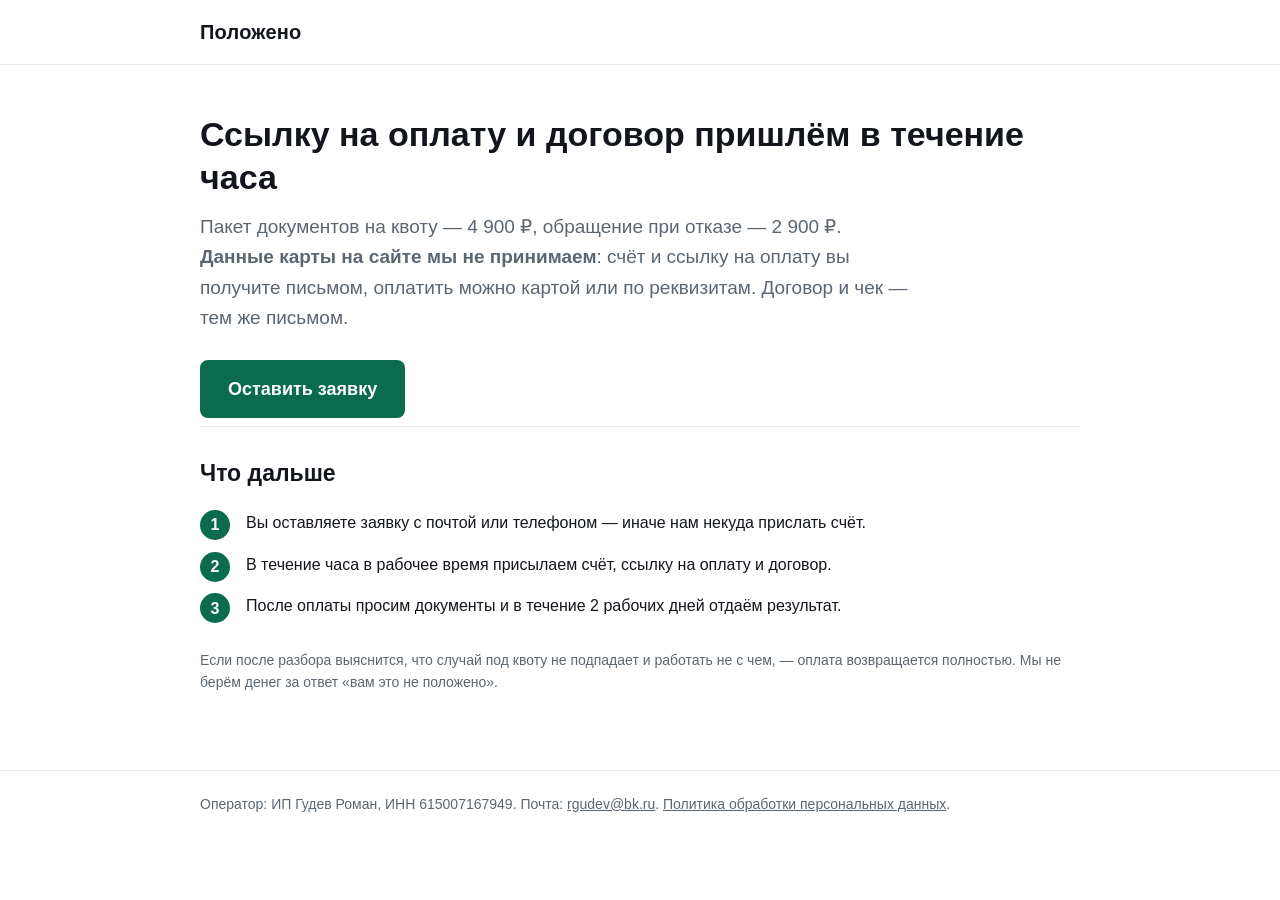
==== pay.html @ d3fa14aa "Комплект смоука «Положено» — 12 файлов (ниша 13, дело Д-08)" ====
<!doctype html>
<html lang="ru">
<head>
<meta charset="utf-8">
<meta name="viewport" content="width=device-width,initial-scale=1">
<title>Положено — ссылку на оплату и договор пришлём в течение часа</title>
<meta name="robots" content="noindex,nofollow">
<link rel="icon" href="favicon.svg">
<link rel="stylesheet" href="style.css">
<script src="smoke.js"></script>
</head>
<body>

<header><div class="wrap"><div class="logo"><a href="index.html" style="color:inherit;text-decoration:none">Положено</a></div></div></header>

<div class="wrap">
  <div class="hero">
    <h1>Ссылку на оплату и договор пришлём в течение часа</h1>
    <p class="sub">Пакет документов на квоту — 4 900 ₽, обращение при отказе — 2 900 ₽. <b>Данные карты на сайте мы не принимаем</b>: счёт и ссылку на оплату вы получите письмом, оплатить можно картой или по реквизитам. Договор и чек — тем же письмом.</p>
    <a class="cta" href="index.html#form">Оставить заявку</a>
  </div>

  <section>
    <h2>Что дальше</h2>
    <ol class="steps">
      <li>Вы оставляете заявку с почтой или телефоном — иначе нам некуда прислать счёт.</li>
      <li>В течение часа в рабочее время присылаем счёт, ссылку на оплату и договор.</li>
      <li>После оплаты просим документы и в течение 2 рабочих дней отдаём результат.</li>
    </ol>
    <p class="fine">Если после разбора выяснится, что случай под квоту не подпадает и работать не с чем, — оплата возвращается полностью. Мы не берём денег за ответ «вам это не положено».</p>
  </section>
</div>

<footer><div class="wrap">
  Оператор: ИП Гудев Роман, ИНН 615007167949. Почта: <a href="mailto:rgudev@bk.ru">rgudev@bk.ru</a>.
  <a href="privacy.html">Политика обработки персональных данных</a>.
</div></footer>
</body>
</html>
---- style.css ----
:root{--ink:#12161c;--muted:#5b6672;--line:#e3e7ec;--accent:#0b6b4f;--warn:#b3261e;--bg:#fff}
*{box-sizing:border-box}
body{margin:0;font:16px/1.6 -apple-system,Segoe UI,Roboto,Helvetica,Arial,sans-serif;color:var(--ink);background:var(--bg)}
.wrap{max-width:920px;margin:0 auto;padding:0 20px}
header{border-bottom:1px solid var(--line)}
header .wrap{display:flex;align-items:center;justify-content:space-between;gap:16px;padding-top:16px;padding-bottom:16px;flex-wrap:wrap}
.logo{font-weight:700;font-size:20px;letter-spacing:.2px}
nav.top a{color:var(--muted);text-decoration:none;margin-left:18px;font-size:15px;border-bottom:1px dotted var(--line)}
nav.top a:hover{color:var(--accent)}
.hero{padding:48px 0 8px}
h1{font-size:34px;line-height:1.25;margin:0 0 14px}
.sub{font-size:19px;color:var(--muted);margin:0 0 26px;max-width:720px}
a.cta{display:inline-block;background:var(--accent);color:#fff;text-decoration:none;padding:15px 28px;border-radius:8px;font-size:18px;font-weight:600}
a.cta:hover{opacity:.9}
a.cta.ghost{background:#fff;color:var(--accent);border:2px solid var(--accent);margin-left:12px}
.cta-note{color:var(--muted);font-size:14px;margin:12px 0 0}
.band{background:#f3f7f5;border:1px solid #dfe9e4;border-radius:10px;padding:16px 20px;margin:32px 0;font-size:15px}
.band b{color:var(--accent)}
section{padding:28px 0;border-top:1px solid var(--line)}
h2{font-size:23px;margin:0 0 18px}
.grid{display:grid;grid-template-columns:repeat(auto-fit,minmax(230px,1fr));gap:16px}
.card{border:1px solid var(--line);border-radius:10px;padding:16px 18px}
.card b{display:block;margin-bottom:6px}
.card span{color:var(--muted);font-size:15px}
ol.steps{counter-reset:s;list-style:none;padding:0;margin:0}
ol.steps li{counter-increment:s;position:relative;padding:0 0 16px 46px}
ol.steps li:before{content:counter(s);position:absolute;left:0;top:0;width:30px;height:30px;border-radius:50%;background:var(--accent);color:#fff;display:flex;align-items:center;justify-content:center;font-weight:700}
.price{font-size:26px;font-weight:700;margin:6px 0}
.cmp{color:var(--muted);font-size:15px;margin:0 0 20px}
.fine{color:var(--muted);font-size:14px}
.warn{color:var(--warn);border:2px solid var(--warn);border-radius:8px;padding:14px 16px;font-weight:600}
footer{border-top:1px solid var(--line);margin-top:34px;padding:22px 0 44px;color:var(--muted);font-size:14px}
footer a{color:var(--muted)}
.doc h2{font-size:19px;margin-top:26px}
.doc p,.doc li{color:#2a3138}
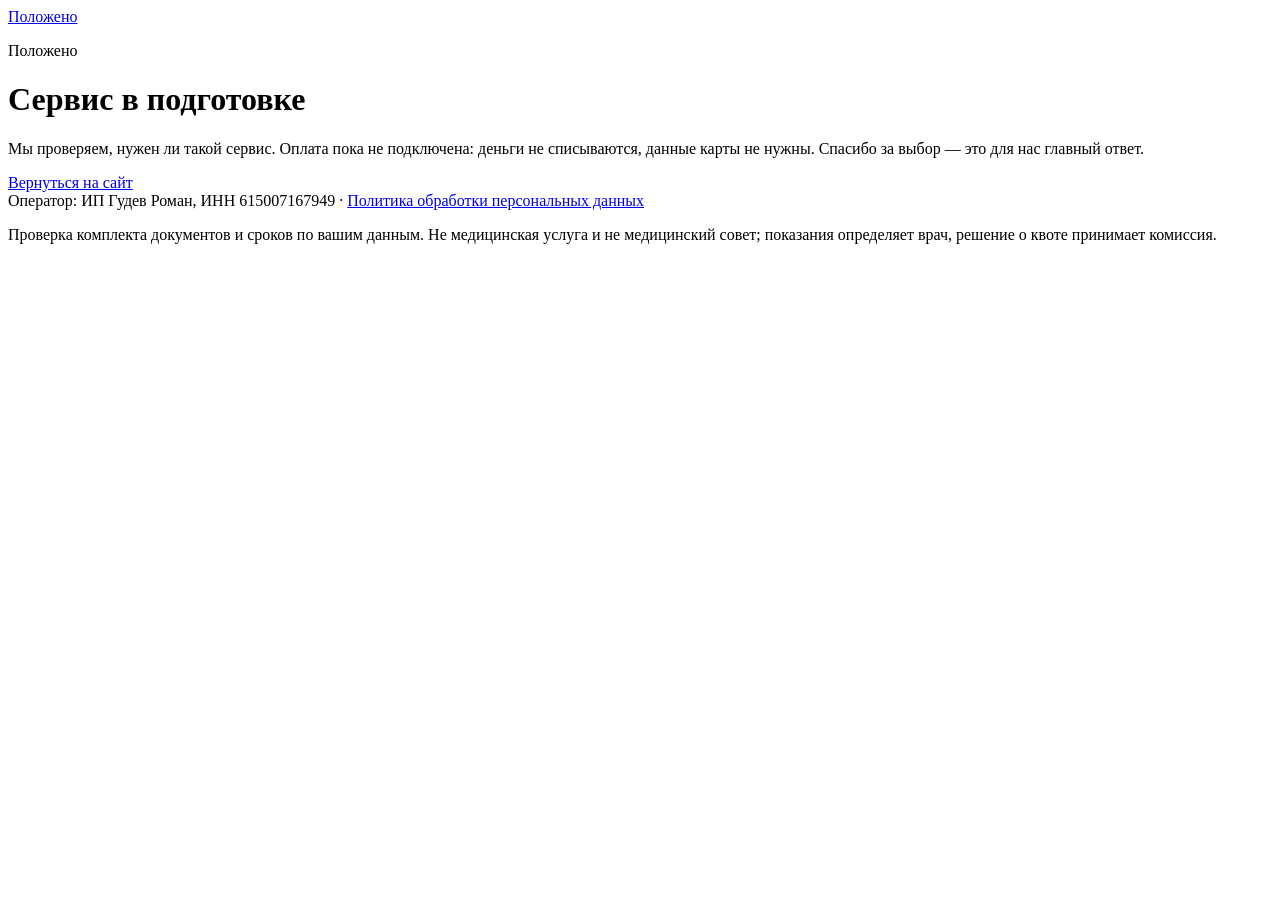
==== commit a76a5755: "Смок polozheno: новый комплект автора (_Гипотезы), переоткрыт 29.10.2026; домен polozheno.veridok.ru" ====
--- a/pay.html
+++ b/pay.html
@@ -3,37 +3,31 @@
 <head>
 <meta charset="utf-8">
 <meta name="viewport" content="width=device-width,initial-scale=1">
-<title>Положено — ссылку на оплату и договор пришлём в течение часа</title>
+<link rel="canonical" href="https://polozheno.veridok.ru/pay.html">
+<title>Положено — оплата пока не подключена</title>
 <meta name="robots" content="noindex,nofollow">
 <link rel="icon" href="favicon.svg">
 <link rel="stylesheet" href="style.css">
-<script src="smoke.js"></script>
+<script src="smoke.js" defer></script>
 </head>
-<body>
-
-<header><div class="wrap"><div class="logo"><a href="index.html" style="color:inherit;text-decoration:none">Положено</a></div></div></header>
-
-<div class="wrap">
-  <div class="hero">
-    <h1>Ссылку на оплату и договор пришлём в течение часа</h1>
-    <p class="sub">Пакет документов на квоту — 4 900 ₽, обращение при отказе — 2 900 ₽. <b>Данные карты на сайте мы не принимаем</b>: счёт и ссылку на оплату вы получите письмом, оплатить можно картой или по реквизитам. Договор и чек — тем же письмом.</p>
-    <a class="cta" href="index.html#form">Оставить заявку</a>
-  </div>
-
-  <section>
-    <h2>Что дальше</h2>
-    <ol class="steps">
-      <li>Вы оставляете заявку с почтой или телефоном — иначе нам некуда прислать счёт.</li>
-      <li>В течение часа в рабочее время присылаем счёт, ссылку на оплату и договор.</li>
-      <li>После оплаты просим документы и в течение 2 рабочих дней отдаём результат.</li>
-    </ol>
-    <p class="fine">Если после разбора выяснится, что случай под квоту не подпадает и работать не с чем, — оплата возвращается полностью. Мы не берём денег за ответ «вам это не положено».</p>
-  </section>
-</div>
-
-<footer><div class="wrap">
-  Оператор: ИП Гудев Роман, ИНН 615007167949. Почта: <a href="mailto:rgudev@bk.ru">rgudev@bk.ru</a>.
-  <a href="privacy.html">Политика обработки персональных данных</a>.
+<body data-page="pay">
+<header class="site"><div class="wrap bar">
+  <a class="brand" href="index.html" data-ev="click_logo_home"><span class="mark"></span>Положено</a>
+</div></header>
+<main class="page"><div class="wrap narrow center">
+  <p class="eyebrow">Положено</p>
+  <h1>Сервис в подготовке</h1>
+  <p class="lead">Мы проверяем, нужен ли такой сервис. Оплата пока не подключена: деньги не списываются, данные карты не нужны. Спасибо за выбор — это для нас главный ответ.</p>
+  <p class="note" data-show="plan" hidden>Выбранный тариф записан обезличенно, без ваших данных.</p>
+  <p class="note" data-show="feature" hidden>Выбранная функция записана обезличенно, без ваших данных.</p>
+  <p class="note" data-show="intent" hidden>Запрос записан обезличенно, без ваших данных и документов.</p>
+  <div class="actions"><a class="btn primary" href="index.html" data-ev="click_back">Вернуться на сайт</a></div>
+  <p class="note" data-show="sent" hidden>Спасибо — напишем один раз, когда сервис заработает.</p>
+  <div id="email-box" class="card" style="margin:44px auto 0;max-width:560px;text-align:left"><h2>Сообщить о запуске</h2><p>Если хотите, оставьте почту — пришлём одно письмо, когда сервис заработает. Поле необязательное.</p><div data-form-slot></div><p class="note" style="margin:6px 0 0"><a href="privacy.html" data-ev="click_legal_privacy">Политика обработки персональных данных</a></p></div>
+</div></main>
+<footer class="site-foot"><div class="wrap">
+  <p style="margin:0">Оператор: ИП Гудев Роман, ИНН 615007167949 &middot; <a href="privacy.html" data-ev="click_legal_privacy">Политика обработки персональных данных</a></p>
+  <p class="muted">Проверка комплекта документов и сроков по вашим данным. Не медицинская услуга и не медицинский совет; показания определяет врач, решение о квоте принимает комиссия.</p>
 </div></footer>
 </body>
 </html>
--- a/style.css
+++ b/style.css
@@ -1,35 +1,2 @@
-:root{--ink:#12161c;--muted:#5b6672;--line:#e3e7ec;--accent:#0b6b4f;--warn:#b3261e;--bg:#fff}
-*{box-sizing:border-box}
-body{margin:0;font:16px/1.6 -apple-system,Segoe UI,Roboto,Helvetica,Arial,sans-serif;color:var(--ink);background:var(--bg)}
-.wrap{max-width:920px;margin:0 auto;padding:0 20px}
-header{border-bottom:1px solid var(--line)}
-header .wrap{display:flex;align-items:center;justify-content:space-between;gap:16px;padding-top:16px;padding-bottom:16px;flex-wrap:wrap}
-.logo{font-weight:700;font-size:20px;letter-spacing:.2px}
-nav.top a{color:var(--muted);text-decoration:none;margin-left:18px;font-size:15px;border-bottom:1px dotted var(--line)}
-nav.top a:hover{color:var(--accent)}
-.hero{padding:48px 0 8px}
-h1{font-size:34px;line-height:1.25;margin:0 0 14px}
-.sub{font-size:19px;color:var(--muted);margin:0 0 26px;max-width:720px}
-a.cta{display:inline-block;background:var(--accent);color:#fff;text-decoration:none;padding:15px 28px;border-radius:8px;font-size:18px;font-weight:600}
-a.cta:hover{opacity:.9}
-a.cta.ghost{background:#fff;color:var(--accent);border:2px solid var(--accent);margin-left:12px}
-.cta-note{color:var(--muted);font-size:14px;margin:12px 0 0}
-.band{background:#f3f7f5;border:1px solid #dfe9e4;border-radius:10px;padding:16px 20px;margin:32px 0;font-size:15px}
-.band b{color:var(--accent)}
-section{padding:28px 0;border-top:1px solid var(--line)}
-h2{font-size:23px;margin:0 0 18px}
-.grid{display:grid;grid-template-columns:repeat(auto-fit,minmax(230px,1fr));gap:16px}
-.card{border:1px solid var(--line);border-radius:10px;padding:16px 18px}
-.card b{display:block;margin-bottom:6px}
-.card span{color:var(--muted);font-size:15px}
-ol.steps{counter-reset:s;list-style:none;padding:0;margin:0}
-ol.steps li{counter-increment:s;position:relative;padding:0 0 16px 46px}
-ol.steps li:before{content:counter(s);position:absolute;left:0;top:0;width:30px;height:30px;border-radius:50%;background:var(--accent);color:#fff;display:flex;align-items:center;justify-content:center;font-weight:700}
-.price{font-size:26px;font-weight:700;margin:6px 0}
-.cmp{color:var(--muted);font-size:15px;margin:0 0 20px}
-.fine{color:var(--muted);font-size:14px}
-.warn{color:var(--warn);border:2px solid var(--warn);border-radius:8px;padding:14px 16px;font-weight:600}
-footer{border-top:1px solid var(--line);margin-top:34px;padding:22px 0 44px;color:var(--muted);font-size:14px}
-footer a{color:var(--muted)}
-.doc h2{font-size:19px;margin-top:26px}
-.doc p,.doc li{color:#2a3138}
+/* Общая база смоков (СМ-23): стиль — один на все смоки, правит «Смоки» в super-romeo/smoki-base. */
+@import url("https://super-romeo.github.io/smoki-base/v1/style.css");
